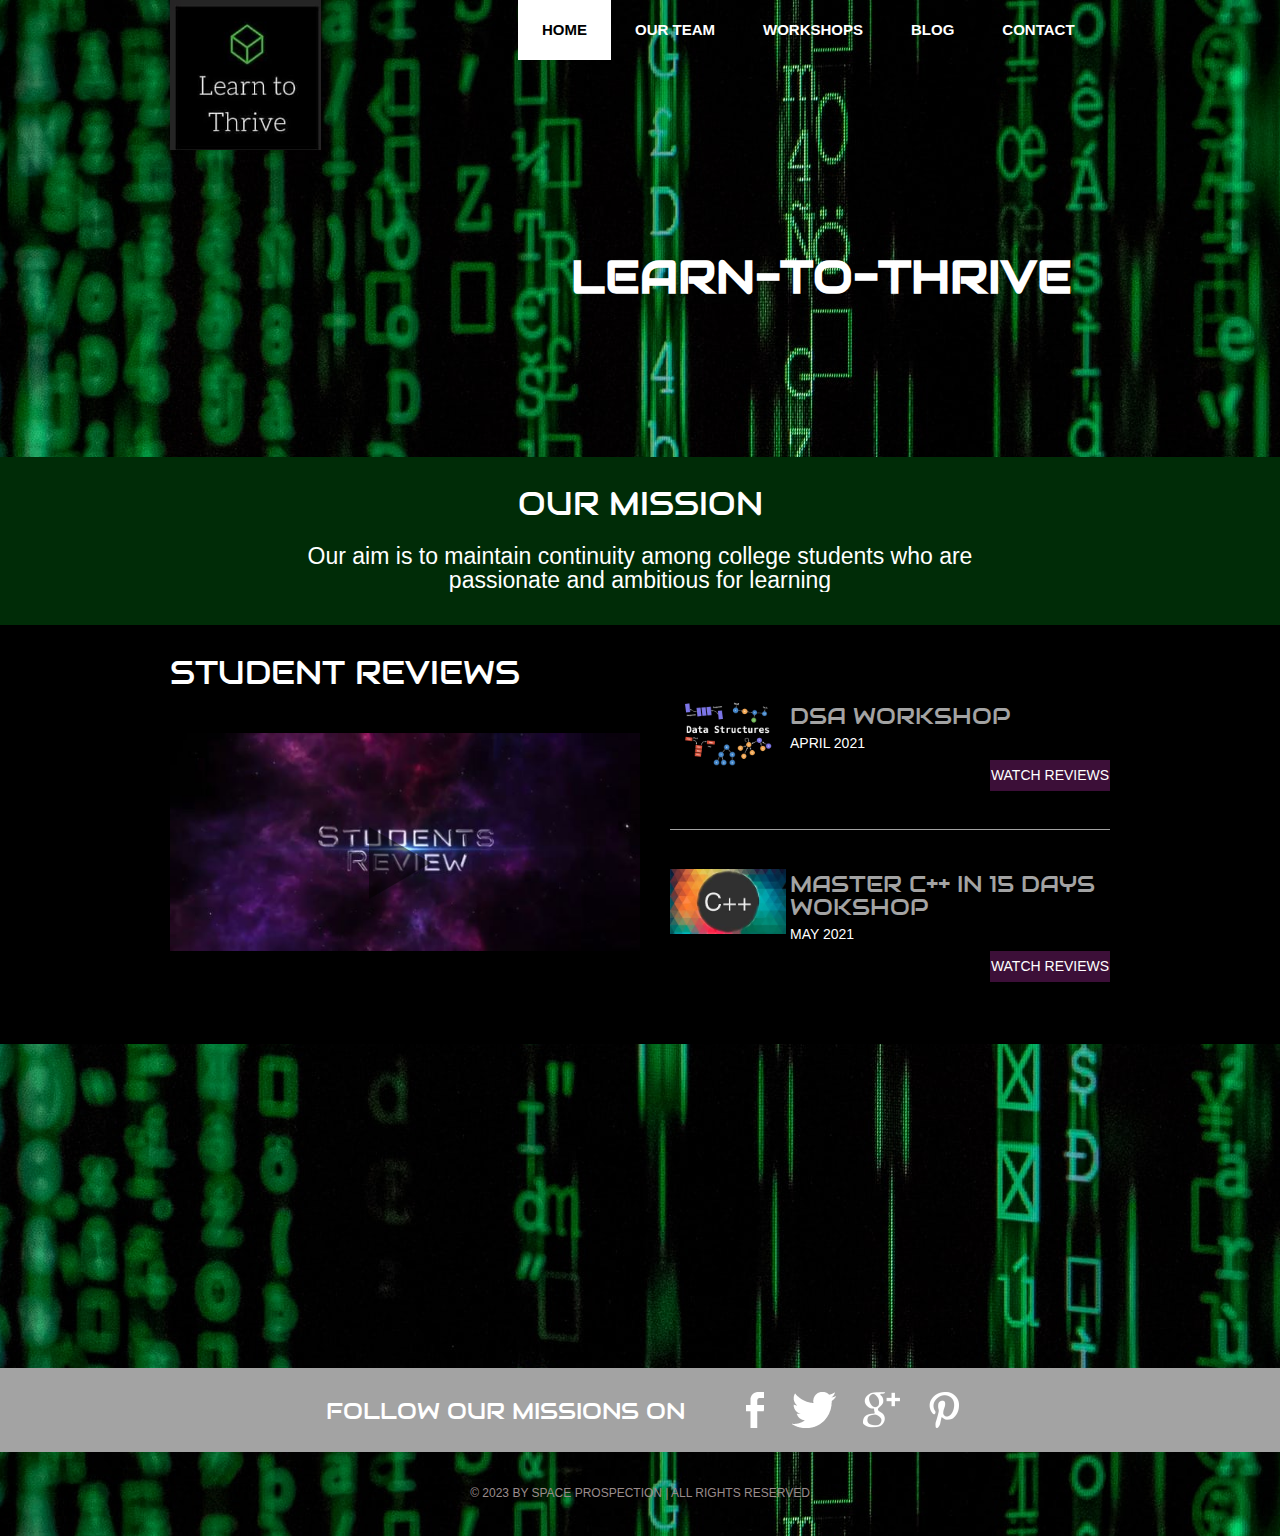
==== index.html @ 6cb458de "first commit" ====
<!doctype html>
<html>
<head>
	<meta charset="UTF-8">
	<meta name="viewport" content="width=device-width, initial-scale=1.0">
	<title>LTT-Learn To Thrive</title>
	<link rel="stylesheet" href="css/style.css" type="text/css">
	<link rel="stylesheet" type="text/css" href="css/mobile.css">
	<script src="js/mobile.js" type="text/javascript"></script>
</head>
<body>
	<div id="page">
		<div id="header">
			<div>
				<a href="index.html" class="logo"><img src="images/logo.jpg" alt="" id="mylogo"></a>
				<ul id="navigation">
					<li class="selected">
						<a href="index.html">Home</a>
					</li>
					<li>
						<a href="about.html">Our Team</a>
					</li>
					<li class="menu">
						<a href="projects.html">Workshops</a>
						<!-- <ul class="primary"> -->
							<!-- <li> -->
								<!-- <a href="proj1.html">proj 1</a> -->
							<!-- </li> -->
						<!-- </ul> -->
					</li>
					<li class="menu">
						<a href="blog.html">Blog</a>
						<!-- <ul class="secondary"> -->
							<!-- <li> -->
								<!-- <a href="singlepost.html">Single post</a> -->
							<!-- </li> -->
						<!-- </ul> -->
					</li>
					<li>
						<a href="contact.html">Contact</a>
					</li>
				</ul>
			</div>
		</div>
		<div id="body" class="home">
			<div class="header">
				<div>
					<h1>Learn-To-Thrive</h1>
					<!-- <a href="blog.html" class="more">Read More</a> -->
					<h3>  </h3>
					<!-- <ul>
						<li>
							<a href="projects.html"><img src="images/project-image1.jpg" alt=""></a>
						</li>
						<li>
							<a href="projects.html"><img src="images/project-image2.jpg" alt=""></a>
						</li>
						<li>
							<a href="projects.html"><img src="images/project-image3.jpg" alt=""></a>
						</li>
						<li>
							<a href="projects.html"><img src="images/project-image4.jpg" alt=""></a>
						</li>
					</ul> -->
				</div>
			</div>
			<div class="body">
				<div>
					<h1>OUR MISSION</h1>
					<p>Our aim is to maintain continuity among college students who are passionate and ambitious for learning</p>
				</div>
			</div>
			<div class="footer">
				<div>
					<ul>
						<li>
							<h1>STUDENT REVIEWS</h1>
							<a href="https://fb.watch/7ioBn1QyPF/"><img src="images/temp1.JPG" alt="" id="myvid"><span></span></a>
						</li>
						<li>
							<h1>        </h1>
							<ul>
								<li>
									<a href="https://fb.watch/7inHcwpvbP/"><img src="images/finding-planet.jpg" alt="" id="myrev"></a>
									<h1>DSA Workshop</h1>
									<span>April 2021</span>
									<a href="https://fb.watch/7inHcwpvbP/" class="more">Watch Reviews</a>
								</li>
								<li>
									<a href="https://fb.watch/7iold_uexf/"><img src="images/images3.jpg" alt="" id="myrev"></a>
									<h1>Master C++ in 15 days Wokshop</h1>
									<span>May 2021</span>
									<a href="https://fb.watch/7iold_uexf/" class="more">Watch Reviews</a>
								</li>
							</ul>
						</li>
					</ul>
				</div>
			</div>
		</div>
		<div id="footer">
			<div class="connect">
				<div>
					<h1>FOLLOW OUR  MISSIONS ON</h1>
					<div>
						<a href="https://www.facebook.com/Learn-To-Thrive-LTT-100474125564661/" class="facebook">facebook</a>
						<a href="https://youtube.com/channel/UC7nIM4MiMk-gtDyJCIPDYPg" class="twitter">twitter</a>
						<a href="mailto:learntothriveltt@gmail.com" class="googleplus">googleplus</a>
						<a href="https://wa.me/+917773034005" class="pinterest">pinterest</a>
					</div>
				</div>
			</div>
			<div class="footnote">
				<div>
					<p>&copy; 2023 BY SPACE PROSPECTION | ALL RIGHTS RESERVED</p>
				</div>
			</div>
		</div>
	</div>
</body>
</html>
---- css/style.css ----
/* Website template by freewebsitetemplates.com */
body {
	margin: 0;
	padding: 0;
	position: relative;
	width: auto;
}
body #page {
	background: url("../images/temp3.jpg") no-repeat scroll center top #000000;
	margin: 0;
	overflow: hidden;
	padding: 0;
	width: auto;
	z-index: 3;
}
a {
	text-decoration: none;
	outline: none;
}
a:active {
	background: none;
}
img {
	border: none;
}
/*-------------------------------------------FONTS---------------------------------------------*/
@font-face {
	font-family: 'audiowide-regular-webfont';
	src: url('../fonts/audiowide-regular-webfont.eot');
	src: url('../fonts/audiowide-regular-webfont.woff') format('woff'), url('../fonts/audiowide-regular-webfont.ttf') format('truetype'), url('../fonts/audiowide-regular-webfont.svg') format('svg');
}
/*----------------------------------------header-styles---------------------------------------*/
#header {
	/* background: url(../images/bg-transparent1.png) repeat; */
	margin: 0;
	min-height: 60px;
	padding: 0;
	width: auto;
}
#header div {
	margin: 0 auto;
	max-width: 940px;
	min-height: 60px;
	padding: 0 10px;
}
#header div a.logo {
	display: block;
	float: left;
	height: 60px;
	margin: 0 44px 0 0;
	padding: 0;
	width: 304px;
}
#header div a img {
	display: block;
	margin: 0;
	padding: 0;
	width: auto;
}
#header div ul {
	display: inline-block;
	float: left;
	list-style: none;
	margin: 0;
	padding: 0;
	width: auto;
}
#header div ul li {
	float: left;
	margin: 0;
	padding: 0;
	width: auto;
}
#header div ul li a {
	color: #ffffff;
	display: block;
	font-family: Arial;
	font-size: 15px;
	font-weight: bold;
	line-height: 59px;
	margin: 0;
	min-height: 60px;
	padding: 0 24px;
 *padding: 0 23px; /* Needed for IE8 and old versions */
	text-align: center;
	text-transform: uppercase;
	width: auto;
}
#header div ul li a:hover {
	background-color: #ffffff;
	color: #000000;
}
#header div ul li.selected a {
	background-color: #ffffff;
	color: #000000;
}
#header div ul li.menu {
	position: relative;
}
#header div ul li.menu ul {
	display: block;
	left: -99999px;
	list-style: none;
	margin: 0;
	padding: 0;
	position: absolute;
	top: 60px;
	width: 142px;
	z-index: 50;
}
#header div ul li.menu:hover ul.primary {
	left: 31px;
}
#header div ul li.menu ul.primary.selected {
	left: 31px;
}
#header div ul li.menu:hover ul.secondary {
	left: -20px;
}
#header div ul li.menu ul.secondary.selected {
	left: -20px;
}
#header div ul li.menu ul li {
	margin: 0;
	padding: 0;
	width: auto;
}
#header div ul li.menu ul li a {
	background-color: #ffffff;
	color: #000000;
	display: block;
	font-family: Arial;
	font-size: 18px;
	font-weight: normal;
	line-height: 60px;
	margin: 0;
	min-height: 60px;
	padding: 0 10px;
	text-align: center;
	text-transform: uppercase;
	width: auto;
}
#header div ul li.menu ul.primary.selected li a, #header div ul li.menu ul.secondary.selected li a {
	background-color: #000000;
	color: #a3a3a3;
}
/*----------------------------------------body-home-styles---------------------------------------*/
#body {
	background-color: #000000;
	margin: 0;
	min-height: 808px;
	overflow: hidden;
	padding: 0;
	width: 100%;
}
#body.home {
	background: none;
	margin: 0;
	min-height: 1308px;
	overflow: hidden;
	padding: 0;
	width: 100%;
}
#body.home .header {
	background: none;
	margin: 0;
	overflow: hidden;
	padding: 0;
	width: 100%;
}
#body.home .header div {
	margin: 0 auto;
	max-width: 940px;
	overflow: hidden;
	padding: 0 10px;
	position: relative;
}
#body.home .header div img.satellite {
	display: block;
	left: 10px;
	margin: 0;
	padding: 0;
	position: absolute;
	top: 41px;
	width: auto;
	z-index: 50;
}
#body.home .header div h1 {
	color: #FFFFFF;
	display: block;
	float: right;
	font-family: audiowide-regular-webfont;
	font-size: 46px;
	font-weight: bolder;
	line-height: 60px;
	margin: 187px 0 0;
	padding: 0 38px 0 399px;
	position: relative;
	text-align: right;
	text-transform: uppercase;
	width: 503px;
	z-index: 60;
}
#body.home .header div h2 {
	color: #FFFFFF;
	display: block;
	float: right;
	font-family: Arial;
	font-size: 43px;
	font-weight: normal;
	line-height: 43px;
	margin: 0 0 36px;
	padding: 0 146px 0 506px;
	position: relative;
	text-align: right;
	text-transform: uppercase;
	width: 288px;
	z-index: 60;
}
#body.home .header div a.more {
	background-color: #000000;
	color: #a3a3a3;
	display: block;
	float: right;
	font-family: Arial;
	font-size: 18px;
	font-weight: normal;
	height: 49px;
	line-height: 49px;
	margin: 0 200px 0 0;
	padding: 0;
	text-align: center;
	text-transform: uppercase;
	position: relative;
	width: 180px;
	z-index: 55;
}
#body.home .header div a.more:hover {
	background-color: #ab000b;
	color: #ffffff;
}
#body.home .header div h3 {
	/* background: url("../images/bg-transparent1.png") repeat; */
	color: #A3A3A3;
	float: left;
	font-family: audiowide-regular-webfont;
	font-size: 23px;
	font-weight: normal;
	line-height: 23px;
	margin: 96px 0 0;
 *margin: 102px 0 0;/* Needed for IE8 and old versions */
	min-height: 27px;
	padding: 17px 0 10px;
	position: relative;
	text-align: center;
	text-transform: uppercase;
	width: 940px;
}
#body.home .header div ul {
	display: inline-block;
	list-style: none outside none;
	margin: 0 0 -6px;
	overflow: hidden;
	padding: 0;
	width: auto;
}
#body.home .header div ul li:first-child {
	padding: 0;
}
#body.home .header div ul li {
	border: medium none;
	float: left;
	margin: 0;
	padding: 0;
	width: auto;
}
#body.home .header div ul li a {
	display: block;
	float: none;
	height: 156px;
	margin: 0;
	padding: 0;
	width: 235px;
}
#body.home .header div ul li a img {
	cursor: pointer;
	filter: alpha(opacity=100);/* Needed for IE8 and old versions */
	opacity: 1.0;
	display: block;
	margin: 0;
	padding: 0;
	width: auto;
}
#body.home .header div ul li a img:hover {
	filter: alpha(opacity=70);/* Needed for IE8 and old versions */
	opacity: 0.7;
}
#body.home .body {
	background-color: #002c07;
	margin: 0;
	min-height: 168px;
	overflow: hidden;
	padding: 0;
	width: 100%;
}
#body.home .body div {
	margin: 0 auto;
	max-width: 940px;
	overflow: hidden;
	padding: 31px 10px 0;
}
#body.home .body div h1 {
	color: #FFFFFF;
	display: block;
	font-family: audiowide-regular-webfont;
	font-size: 32px;
	font-weight: normal;
	line-height: 32px;
	margin: 0 auto 24px;
	padding: 0;
	text-align: center;
	text-transform: uppercase;
	width: 780px;
}
#body.home .body div p {
	color: #ffffff;
	display: block;
	font-family: Arial;
	font-size: 23px;
	font-weight: normal;
	line-height: 24px;
	margin: 0 auto;
	padding: 0;
	text-align: center;
	width: 780px;
}
#body.home .body div p a {
	color: #ffffff;
	font-family: Arial;
	font-size: 18px;
	font-weight: normal;
	line-height: 24px;
	margin: 0 auto;
	padding: 0;
	text-decoration: underline;
}
#body.home .body div p a:hover {
	color: #a3a3a3;
}
#body.home .footer {
	background-color: #000000;
	margin: 0;
	overflow: hidden;
	padding: 0;
	width: 100%;
}
#body.home .footer div {
	margin: 0 auto;
	max-width: 960px;
	overflow: hidden;
	padding: 32px 0 16px;
}
#body.home .footer div ul {
	display: inline-block;
	list-style: none;
	margin: 0;
	overflow: hidden;
	padding: 0;
	width: auto;
}
#body.home .footer div ul li:first-child {
	float: left;
	margin: 0 10px;
	padding: 0;
	width: 460px;
}
#body.home .footer div ul li {
	float: left;
	margin: 0 0 0 10px;
	padding: 0 0 0 20px;
	width: 440px;
}
#body.home .footer div ul li h1 {
	color: #FFFFFF;
	font-family: audiowide-regular-webfont;
	font-size: 32px;
	font-weight: normal;
	line-height: 32px;
	margin: 0 0 44px;
	padding: 0;
	text-align: left;
	text-transform: uppercase;
	width: auto;
}
#body.home .footer div ul li a {
	display: block;
	height: 258px;
	margin: 0;
	position: relative;
	padding: 0;
	width: 460px;
}
#body.home .footer div ul li a img {
	cursor: pointer;
	filter: alpha(opacity=100);/* Needed for IE8 and old versions */
	opacity: 1.0;
	display: block;
	margin: 0;
	padding: 0;
	width: auto;
}
#body.home .footer div ul li a:hover img {
	filter: alpha(opacity=70);/* Needed for IE8 and old versions */
	opacity: 0.7;
}
#body.home .footer div ul li a span {
	background: url(../images/icons.png) no-repeat 0 -152px;
	display: block;
	height: 72px;
	left: 199px;
	margin: 0;
	padding: 0;
	position: absolute;
	top: 94px;
	width: 62px;
}
#body.home .footer div ul li a:hover span {
	background: url(../images/icons.png) no-repeat 0 -226px;
}
#body.home .footer div ul li ul {
	display: inline-block;
	list-style: none outside none;
	margin: 0;
	overflow: hidden;
	padding: 0;
	width: 440px;
}
#body.home .footer div ul li ul li {
	border-top: 1px solid #A3A3A3;
	float: none;
	margin: 0;
	overflow: hidden;
	padding: 39px 10px 38px 0;
	width: 440px;
}
#body.home .footer div ul li ul li:first-child {
	border: medium none;
	margin: 0;
	padding: 0 0 38px;
	width: 440px;
}
#body.home .footer div ul li ul li a {
	display: block;
	float: left;
	height: 90px;
	margin: 0 20px 0 0;
	padding: 0;
	width: 100px;
}
#body.home .footer div ul li ul li a img {
	cursor: pointer;
	filter: alpha(opacity=100);/* Needed for IE8 and old versions */
	opacity: 1.0;
	display: block;
	margin: 0;
	padding: 0;
	width: auto;
}
#body.home .footer div ul li ul li a img:hover {
	filter: alpha(opacity=70);/* Needed for IE8 and old versions */
	opacity: 0.7;
}
#body.home .footer div ul li ul li h1 {
	color: #A3A3A3;
	float: left;
	font-family: audiowide-regular-webfont;
	font-size: 23px;
	font-weight: normal;
	line-height: 23px;
	margin: 0;
	padding: 4px 0 8px;
	text-align: left;
	text-transform: uppercase;
	width: 310px;
}
#body.home .footer div ul li ul li span {
	color: #FFFFFF;
	display: block;
	float: left;
	font-family: Arial;
	font-size: 14px;
	font-weight: normal;
	line-height: 14px;
	margin: 0 0 10px;
	padding: 0;
	text-align: left;
	text-transform: uppercase;
	width: 310px;
}
#body.home .footer div ul li ul li a.more {
	background-color: #3c0f38;
	color: #ffffff;
	display: block;
	float: right;
	font-family: Arial;
	font-size: 14px;
	font-weight: normal;
	height: 31px;
	line-height: 31px;
	margin: 0;
	padding: 0;
	text-align: center;
	text-transform: uppercase;
	width: 120px;
}
#body.home .footer div ul li ul li a.more:hover {
	background-color: #620031;
}
/*----------------------------------------body-styles---------------------------------------*/
#body.about .header {
	/* background: url(../images/bg-about.jpg) no-repeat center top #000000; */
	margin: 0;
	min-height: 455px;
	padding: 0;
	width: 100%;
}
#body.about .header div, #body .header div {
	margin: 0 auto;
	max-width: 960px;
	overflow: hidden;
	padding: 65px 0 40px;
}
#body.about .header div h1, #body .header div h1 {
	color: #FFFFFF;
	display: block;
	font-family: audiowide-regular-webfont;
	font-size: 36px;
	font-weight: normal;
	line-height: 36px;
	margin: 0 auto 87px;
	padding: 0;
	text-align: center;
	text-transform: uppercase;
	width: 940px;
}
#body.about .header div h2 {
	color: #FFFFFF;
	display: block;
	font-family: audiowide-regular-webfont;
	font-size: 32px;
	font-weight: normal;
	line-height: 32px;
	margin: 0 auto 24px;
	padding: 0;
	text-align: center;
	text-transform: uppercase;
	width: 820px;
}
#body.about .header div p {
	color: #ffffff;
	display: block;
	font-family: Arial;
	font-size: 24px;
	font-weight: normal;
	line-height: 24px;
	margin: 0 auto;
	padding: 0;
	text-align: center;
	width: 820px;
}
#body.about .header div p a {
	color: #ffffff;
	font-family: Arial;
	font-size: 18px;
	font-weight: normal;
	line-height: 24px;
	margin: 0;
	padding: 0;
	text-decoration: underline;
}
#body.about .header div p a:hover {
	color: #a3a3a3;
}
#body.about .body {
	background-color: #002c07;
	margin: 0;
	min-height: 253px;
	overflow: hidden;
	padding: 0;
	width: 100%;
}
#body.about .body div {
	margin: 0 auto;
	max-width: 940px;
	overflow: hidden;
	padding: 36px 10px 35px;
}
#body.about .body div h2 {
	color: #A3A3A3;
	float: left;
	font-family: audiowide-regular-webfont;
	font-size: 23px;
	font-weight: normal;
	line-height: 23px;
	margin: 18px 0 26px;
	padding: 0;
	text-align: left;
	text-transform: uppercase;
	width: 620px;
}
#body.about .body div p {
	color: #ffffff;
	display: block;
	float: left;
	font-family: Arial;
	font-size: 24px;
	font-weight: normal;
	line-height: 24px;
	margin: 0;
	padding: 0;
	text-align: left;
	width: 620px;
}
#body.about .body div p a {
	color: #ffffff;
	font-family: Arial;
	font-size: 14px;
	font-weight: normal;
	line-height: 24px;
	margin: 0;
	padding: 0;
	text-decoration: underline;
}
#body.about .body div p a:hover {
	color: #a3a3a3;
}
#body.about .body div img {
	display: block;
	float: right;
	margin: 0;
	padding: 0;
	width: auto;
}
#body.about .footer {
	background-color: #000000;
	margin: 0;
	min-height: 366px;
	padding: 0;
	width: 100%;
}
#body.about .footer div {
	margin: 0 auto;
	overflow: hidden;
	padding: 79px 0 0 10px;
	width: 950px;
}
#body.about .footer div h2 {
	color: #A3A3A3;
	float: right;
	font-family: audiowide-regular-webfont;
	font-size: 23px;
	font-weight: normal;
	line-height: 23px;
	margin: 34px 0 24px;
	padding: 0;
	text-align: left;
	text-transform: uppercase;
	width: 557px;
}
#body.about .footer div p {
	color: #ffffff;
	display: block;
	float: right;
	font-family: Arial;
	font-size: 24px;
	font-weight: normal;
	line-height: 24px;
	margin: 0 auto;
	padding: 0;
	text-align: left;
	width: 557px;
}
#body.about .footer div p a {
	color: #ffffff;
	font-family: Arial;
	font-size: 18px;
	font-weight: normal;
	line-height: 24px;
	margin: 0 auto;
	padding: 0;
	text-decoration: underline;
}
#body.about .footer div p a:hover {
	color: #a3a3a3;
}
#body.about .footer div img {
	float: left;
	display: block;
	margin: 0;
	padding: 0;
	width: auto;
}
#body.about .section {
	background-color: #3c0f38;
	margin: 0;
	min-height: 234px;
	padding: 0;
	width: auto;
}
#body.about .section div {
	margin: 0 auto;
	max-width: 960px;
	overflow: hidden;
	padding: 58px 0 55px;
}
#body.about .section div h2 {
	color: #A3A3A3;
	display: block;
	font-family: audiowide-regular-webfont;
	font-size: 23px;
	font-weight: normal;
	line-height: 23px;
	margin: 0 auto 26px;
	padding: 0;
	text-align: center;
	text-transform: uppercase;
	width: 780px;
}
#body.about .section div p {
	color: #ffffff;
	display: block;
	font-family: Arial;
	font-size: 14px;
	font-weight: normal;
	line-height: 24px;
	margin: 0 auto;
	padding: 0;
	text-align: center;
	width: 780px;
}
#body.about .section div p a {
	color: #ffffff;
	font-family: Arial;
	font-size: 14px;
	font-weight: normal;
	line-height: 24px;
	margin: 0;
	padding: 0;
	text-decoration: underline;
}
#body.about .section div p a:hover {
	color: #a3a3a3;
}
#body .header {
	margin: 0 auto;
	padding: 0;
	width: 100%;
}
#body .header div ul {
	display: inline-block;
	max-width: 940px;
	list-style: none outside none;
	margin: 0;
	padding: 3px 10px 0;
}
#body .header div ul li:first-child {
	color:#FFFFFF;
	font-family: Cambria, Cochin, Georgia, Times, 'Times New Roman', serif;
	font-size:24px;
	border: none;
	padding: 0 0 38px;
}
#body .header div ul li {
	border-top: 1px solid #A3A3A3;
	margin: 0;
	overflow: hidden;
	padding: 38px 0;
	width: auto;
}
#body .header div ul li a {
	display: block;
	float: left;
	height: 217px;
	margin: 0 40px 0 0;
	padding: 0;
	width: 380px;
}
#body .header div ul li a img {
	cursor: pointer;
	filter: alpha(opacity=100);/* Needed for IE8 and old versions */
	opacity: 1.0;
	display: block;
	margin: 0;
	padding: 0;
	width: auto;
}
#body .header div ul li a img:hover {
	filter: alpha(opacity=70);/* Needed for IE8 and old versions */
	opacity: 0.7;
}
#body .header div ul li div {
	float: left;
	margin: 0;
	overflow: hidden;
	padding: 0;
	width: 520px;
}
#body .header div ul li div h1 {
	color: #A3A3A3;
	font-family: audiowide-regular-webfont;
	font-size: 23px;
	font-weight: normal;
	line-height: 23px;
	margin: 0 0 26px;
	padding: 0;
	text-align: left;
	text-transform: uppercase;
	width: 520px;
}
#body .header div ul li div p {
	color: #FFFFFF;
	/* font-family: Arial; */
	/* font-family: audiowide-regular-webfont; */
	font-family: Cambria, Cochin, Georgia, Times, 'Times New Roman', serif;
	font-size: 24px;
	font-weight: normal;
	line-height: 24px;
	margin: 0 0 41px;
	padding: 0;
	text-align: left;
	width: 520px;
}
#body .header div ul li div p a {
	color: #FFFFFF;
	display: inline;
	float: none;
	font-family: Arial;
	font-size: 14px;
	font-weight: normal;
	height: auto;
	line-height: 24px;
	margin: 0;
	padding: 0;
	text-decoration: underline;
	width: auto;
}
#body .header div ul li div p a:hover {
	color: #a3a3a3;
}
#body .header div ul li div a.more {
	background-color: #3c0f38;
	color: #ffffff;
	display: block;
	float: right;
	font-family: Arial;
	font-size: 14px;
	font-weight: normal;
	height: 31px;
	line-height: 31px;
	margin: 0;
	padding: 0;
	text-align: center;
	text-transform: uppercase;
	width: 120px;
}
#body .header div ul li div a.more:hover {
	background-color: #620031;
}
#body .header div img {
	display: block;
	margin: 0 auto;
	padding: 3px 0 0;
	width: auto;
}
#body .header div h2 {
	color: #A3A3A3;
	display: block;
	font-family: audiowide-regular-webfont;
	font-size: 23px;
	font-weight: normal;
	line-height: 23px;
	margin: 0 auto;
	padding: 53px 0 27px;
	text-align: center;
	text-transform: uppercase;
	width: 780px;
}
#body .header div p {
	color: #FFFFFF;
	display: block;
	/* font-family: Arial; */
	/* font-family: Cambria, Cochin, Georgia, Times, 'Times New Roman', serif; */
	font-family: Cambria, Cochin, Georgia, Times, 'Times New Roman', serif;
	font-size: 24px;
	font-weight: normal;
	line-height: 24px;
	margin: 0 auto 48px;
	padding: 0;
	text-align: center;
	width: 780px;
}
#body .header div p a {
	color: #ffffff;
	font-family: Arial;
	font-size: 14px;
	font-weight: normal;
	line-height: 24px;
	margin: 0 auto;
	padding: 0;
	text-decoration: underline;
}
#body .header div p a:hover {
	color: #a3a3a3;
}
#body .header div .article {
	float: left;
	margin: 0 40px 0 10px;
	padding: 0;
	width: 560px;
}
#body .header div .article ul {
	display: inline-block;
	list-style: none outside none;
	margin: 0;
	padding: 3px 0 0;
	width: 560px;
}
#body .header div .article ul li:first-child {
	border: none;
	padding: 0 0 38px;
}
#body .header div .article ul li {
	border-top: 1px solid #a3a3a3;
	margin: 0;
	overflow: hidden;
	padding: 38px 0 38px;
	width: auto;
}
#body .header div .article ul li a {
	display: block;
	height: 241px;
	margin: 0 0 29px;
	padding: 0;
	width: 560px;
}
#body .header div .article ul li a img {
	cursor: pointer;
	filter: alpha(opacity=100);/* Needed for IE8 and old versions */
	opacity: 1.0;
	display: block;
	margin: 0;
	padding: 0;
	width: auto;
}
#body .header div .article ul li a img:hover {
	filter: alpha(opacity=70);/* Needed for IE8 and old versions */
	opacity: 0.7;
}
#body .header div .article ul li h1 {
	color: #A3A3A3;
	font-family: audiowide-regular-webfont;
	font-size: 23px;
	font-weight: normal;
	line-height: 23px;
	margin: 0 0 8px;
	padding: 0;
	text-align: left;
	text-transform: uppercase;
	width: auto;
}
#body .header div .article ul li span {
	color: #FFFFFF;
	display: block;
	font-family: Arial;
	font-size: 14px;
	font-weight: normal;
	line-height: 14px;
	margin: 0 0 28px;
	padding: 0;
	text-align: left;
	text-transform: uppercase;
	width: auto;
}
#body .header div .article ul li p {
	color: #FFFFFF;
	font-family: Arial;
	font-size: 14px;
	font-weight: normal;
	line-height: 24px;
	margin: 0 0 29px;
	padding: 0;
	text-align: left;
	width: auto;
}
#body .header div .article ul li p a {
	color: #FFFFFF;
	display: inline;
	float: none;
	font-family: Arial;
	font-size: 14px;
	font-weight: normal;
	height: auto;
	line-height: 24px;
	margin: 0;
	padding: 0;
	text-decoration: underline;
	width: auto;
}
#body .header div .article ul li p a:hover {
	color: #a3a3a3;
}
#body .header div .article ul li a.more {
	background-color: #3c0f38;
	color: #ffffff;
	display: block;
	float: right;
	font-family: Arial;
	font-size: 14px;
	font-weight: normal;
	height: 31px;
	line-height: 31px;
	margin: 0;
	padding: 0;
	text-align: center;
	text-transform: uppercase;
	width: 120px;
}
#body .header div .article ul li a.more:hover {
	background-color: #620031;
}
#body .header div .sidebar {
	float: left;
	margin: 0;
	padding: 0;
	width: 340px;
}
#body .header div .sidebar ul {
	display: inline-block;
	list-style: none;
	margin: 0;
	padding: 0;
	width: 340px;
}
#body .header div .sidebar ul li:first-child {
	border: medium none;
	padding: 0 0 34px;
}
#body .header div .sidebar ul li {
	border-top: 1px solid #A3A3A3;
	margin: 0;
	overflow: hidden;
	padding: 32px 0 34px;
	width: auto;
}
#body .header div .sidebar ul li h1 {
	color: #FFFFFF;
	font-family: audiowide-regular-webfont;
	font-size: 32px;
	font-weight: normal;
	line-height: 32px;
	margin: 0 0 25px;
	padding: 0;
	text-align: left;
	text-transform: uppercase;
	width: 340px;
}
#body .header div .sidebar ul li a {
	display: block;
	float: none;
	height: 187px;
	margin: 0 0 29px;
	padding: 0;
	width: 34px;
}
#body .header div .sidebar ul li a img {
	cursor: pointer;
	filter: alpha(opacity=100);/* Needed for IE8 and old versions */
	opacity: 1.0;
	display: block;
	margin: 0;
	padding: 0;
	width: auto;
}
#body .header div .sidebar ul li a img:hover {
	filter: alpha(opacity=70);/* Needed for IE8 and old versions */
	opacity: 0.7;
}
#body .header div .sidebar ul li h2 {
	color: #A3A3A3;
	font-family: audiowide-regular-webfont;
	font-size: 23px;
	font-weight: normal;
	line-height: 23px;
	margin: 0 0 7px;
	padding: 0;
	text-align: left;
	text-transform: uppercase;
	width: auto;
}
#body .header div .sidebar ul li span {
	color: #ffffff;
	display: block;
	font-family: Arial;
	font-size: 14px;
	font-weight: normal;
	line-height: 14px;
	margin: 0;
	padding: 0;
	text-align: left;
	text-transform: uppercase;
	width: auto;
}
#body .header div .sidebar ul li ul {
	display: inline-block;
	list-style: none outside none;
	margin: 0;
	padding: 12px 0 0;
	width: 340px;
}
#body .header div .sidebar ul li ul li:first-child {
	padding: 0;
}
#body .header div .sidebar ul li ul li {
	border: medium none;
	margin: 0 0 26px;
	overflow: hidden;
	padding: 0;
	width: auto;
}
#body .header div .sidebar ul li ul li a {
	display: block;
	float: left;
	height: 54px;
	margin: 0 20px 0 0;
	padding: 0;
	width: 60px;
}
#body .header div .sidebar ul li ul li a img {
	cursor: pointer;
	filter: alpha(opacity=100);/* Needed for IE8 and old versions */
	opacity: 1.0;
	display: block;
	margin: 0;
	padding: 0;
	width: auto;
}
#body .header div .sidebar ul li ul li a img:hover {
	filter: alpha(opacity=70);/* Needed for IE8 and old versions */
	opacity: 0.7;
}
#body .header div .sidebar ul li ul li h2 {
	color: #A3A3A3;
	float: left;
	font-family: audiowide-regular-webfont;
	font-size: 23px;
	font-weight: normal;
	line-height: 23px;
	margin: 6px 0 11px;
	padding: 0;
	text-align: left;
	text-transform: uppercase;
	width: 260px;
}
#body .header div .sidebar ul li ul li span {
	color: #ffffff;
	display: block;
	float: left;
	font-family: Arial;
	font-size: 14px;
	line-height: 14px;
	margin: 0;
	padding: 0;
	text-align: left;
	text-transform: uppercase;
	width: auto;
}
#body .header div .article img {
	display: block;
	margin: 3px 0 29px;
	padding: 0;
	width: auto;
}
#body .header div .article h1 {
	color: #A3A3A3;
	font-family: audiowide-regular-webfont;
	font-size: 23px;
	font-weight: normal;
	line-height: 23px;
	margin: 0 0 7px;
	padding: 0;
	text-align: left;
	text-transform: uppercase;
	width: auto;
}
#body .header div .article span {
	color: #FFFFFF;
	display: block;
	font-family: Arial;
	font-size: 14px;
	font-weight: normal;
	line-height: 14px;
	margin: 0 0 29px;
	padding: 0;
	text-align: left;
	text-transform: uppercase;
	width: auto;
}
#body .header div .article p {
	color: #FFFFFF;
	font-family: Arial;
	font-size: 14px;
	font-weight: normal;
	line-height: 24px;
	margin: 0 0 24px;
	padding: 0;
	text-align: left;
	width: auto;
}
#body .header div .article p a {
	color: #ffffff;
	font-family: Arial;
	font-size: 14px;
	font-weight: normal;
	line-height: 24px;
	margin: 0;
	padding: 0;
	text-decoration: underline;
}
#body .header div .article p a:hover {
	color: #a3a3a3;
}
#body .header .contact h2 {
	color: #A3A3A3;
	display: block;
	font-family: audiowide-regular-webfont;
	font-size: 23px;
	font-weight: normal;
	line-height: 23px;
	margin: 0 auto;
	padding: 8px 0 62px;
	text-align: center;
	text-transform: uppercase;
	width: 500px;
}
#body .header div form {
	display: block;
	margin: 0 auto;
	padding: 0;
	width: 461px;
}
#body .header div form input {
	background-color: #A3A3A3;
	border: medium none;
	color: #000000;
	display: block;
	font-family: Arial;
	font-size: 18px;
	font-weight: normal;
	height: 43px;
	line-height: 43px;
	margin: 0 0 29px;
	padding: 0 0 0 20px;
	text-align: left;
	text-transform: uppercase;
	width: 441px;
}
#body .header div form textarea {
	background-color: #A3A3A3;
	border: medium none;
	color: #000000;
	display: block;
	font-family: Arial;
	font-size: 18px;
	font-weight: normal;
	height: 98px;
	line-height: 24px;
	margin: 0 0 31px;
	overflow: auto;
	padding: 15px 0 0 20px;
	resize: none;
	text-align: left;
	text-transform: uppercase;
	width: 441px;
}
#body .header div form input#submit {
	background-color: #3c0f38;
	color: #ffffff;
	cursor: pointer;
	display: block;
	float: right;
	font-family: Arial;
	font-size: 14px;
	font-weight: normal;
	height: 31px;
	line-height: 31px;
	margin: 0;
	padding: 0;
	text-align: center;
	text-transform: uppercase;
	width: 120px;
}
#body .header div form input#submit:hover {
	background-color: #620031;
}
/*----------------------------------------footer-styles---------------------------------------*/
#footer {
	margin: 0;
	padding: 0;
	width: auto;
}
#footer .connect {
	background-color: #a3a3a3;
	margin: 0;
	min-height: 84px;
	overflow: hidden;
	padding: 0;
	width: auto;
}
#footer .connect div {
	margin: 0 auto;
	max-width: 960px;
	overflow: hidden;
	padding: 24px 0 0;
}
#footer .connect div h1 {
	color: #FFFFFF;
	float: left;
	font-family: audiowide-regular-webfont;
	font-size: 23px;
	font-weight: normal;
	line-height: 23px;
	margin: 0;
	padding: 8px 25px 0 0;
	text-align: right;
	text-transform: uppercase;
	width: 525px;
}
#footer .connect div div {
	float: left;
	margin: 0;
	overflow: hidden;
	padding: 0 0 0 20px;
	width: 380px;
}
#footer .connect div div a {
	background: url(../images/icons.png) no-repeat;
	display: block;
	float: left;
	height: 36px;
	margin: 0;
	padding: 0;
	text-indent: -99999px;
	width: 18px;
}
#footer .connect div div a.facebook {
	background-position: 0 0;
	margin: 0 0 0 16px;
	width: 18px;
}
#footer .connect div div a.twitter {
	background-position: 0 -114px;
	margin: 0 0 0 28px;
	width: 44px;
}
#footer .connect div div a.googleplus {
	background-position: 0 -38px;
	margin: 0 0 0 27px;
	width: 37px;
}
#footer .connect div div a.pinterest {
	background-position: 0 -76px;
	margin: 0 0 0 29px;
	width: 30px;
}
#footer .connect div div a.facebook:hover {
	background-position: -20px 0;
}
#footer .connect div div a.twitter:hover {
	background-position: -46px -114px;
}
#footer .connect div div a.googleplus:hover {
	background-position: -38px -38px;
}
#footer .connect div div a.pinterest:hover {
	background-position: -32px -76px;
}
#footer .footnote {
	background: url("../images/temp3.jpg") no-repeat scroll center top #000000;
	margin: 0;
	min-height: 84px;
	overflow: hidden;
	padding: 0;
	width: auto;
}
#footer .footnote div {
	margin: 0 auto;
	overflow: hidden;
	padding: 34px 0 0;
	width: 960px;
}
#footer .footnote div p {
	color: #9a8c8c;
	display: block;
	font-family: Arial;
	font-size: 12px;
	font-weight: normal;
	margin: 0 auto;
	padding: 0;
	text-align: center;
	text-transform: uppercase;
	width: 940px;
}
#wix {
	max-width: 728px;
	margin: 0 auto;
}
#wix a img {
	width: 100%;
}
#mylogo {
	width: 150px;
	height: 150px;
}
#myvid {
	height: 218px;
}
#myrev {
	height: 65px;
}
.teampic {
	width:200px;
	height:200px;
}
/* #studdet {
	font-size:18px;
} */
.aab {
	background-color: rgb(0 44 7 / 91%);
}
---- css/mobile.css ----
/* Website template by freewebsitetemplates.com */
@media only screen and (min-width : 320px) and (max-width : 568px) {
	
}
@media only screen and (max-width : 568px) and (orientation : landscape) {
	
}
	@media only screen and (max-width : 918px) {
	#body {
		margin: 0;
		min-height: 1175px;
		padding: 0;
		width: 100%;
		z-index: 3;
	}
	#body.home {
		margin: 0;
		padding: 0;
		width: 100%;
	}
	#body.home .header div, #body.home .body div, #body.home .footer div, #body.about .header div, #body .header div, #body.about .body div, #body.about .footer div, #body.about .section div {
		margin: 0 auto;
		max-width: none;
		overflow: hidden;
		padding: 10% 0;
		position: relative;
		width: 95%;
	}
	#body.home .header div img.satellite{
		left: 2px;
	}
	#body.home .header div h1 {
		float: none;
		margin: 0;
		padding: 30% 0 10%;
		text-align: center;
		width: 100%;
	}
	#body.home .header div h2 {
		float: none;
		margin: 0;
		padding: 0 0 10% 0;
		text-align: center;
		width: 100%;
	}
	#body.home .header div a.more{
		float: none;
		margin: 0 auto;
		z-index: 55;
	}
	#body.home .header div h3{
		margin: 106px 0 0;
		width: 100%;
	}
	#body.home .header div ul, #body.home .footer div ul, #body.home .footer div ul li ul {
		margin: 0;
		padding: 10% 0;
		width: 100%;
	}
	#body.home .header div ul li:first-child, #body.home .header div ul li {
		border: none;
		float: none;
		margin: 10% 0;
		width: 100%;
	}
	#body.home .header div ul li a{
		margin: 0 auto;
	}
	#body.home .header div ul li a img, #body .header div .article ul li a img {
		margin: 0 auto;
	}
	#body.home .body div h1, #body.home .body div p {
		width: 100%;
	}
	#body.home .footer div ul li:first-child, #body.home .footer div ul li, #body .header div .sidebar ul li ul {
		float: none;
		margin: 0 0 10%;
		padding: 0;
		width: 100%;
	}
	#body.home .footer div ul li h1, #body.home .footer div ul li ul li h1, #body.home .footer div ul li ul li span {
		float: none;
		text-align: center;
		width: 100%;
	}
	#body.home .footer div ul li a{
		height: 100%;
		width: 100%;
	}
	#body.home .footer div ul li a img{
		margin: 0 auto;
		width: 90%;
	}
	#body.home .footer div ul li a span {
		left: 46%;
		top: 39%;
	}
	#body.home .footer div ul li ul li:first-child, #body.home .footer div ul li ul li {
		width: 100%;
	}
	#body.home .footer div ul li ul li a.more{
		float: none;
		margin: 0 auto;
	}
	#body.home .footer div ul li ul li a {
		display: block;
		float: none;
		height: 90px;
		margin: 0 auto;
		padding: 0;
		width: 100px;
	}
	#body.about .header div h1, #body .header div h1, #body.about .header div h2, #body.about .header div p, #body.about .body div h2, #body.about .body div p, #body.about .footer div h2, #body.about .footer div p, #body.about .section div h2, #body.about .section div p, #body .header div ul li div h1, #body .header div ul li div p, #body .header div h2, #body .header div p, #body .header div .sidebar ul li h1, #body .header .contact h2 {
		float: none;
		text-align: center;
		width: 100%;
	}
	#body.about .body div img, #body.about .footer div img, #body .header div ul li a img, #body .header div ul li div a.more, #body .header div .article ul li a.more, #body .header div .sidebar ul li ul li a img, #body .header div .sidebar ul li a img {
		float: none;
		margin: 0 auto;
	}
	#body .header div ul, #body .header div .article ul, #body .header div .sidebar ul {
		max-width: none;
		padding: 0;
		width: 100%;
	}
	#body .header div ul li a, #body .header div .article ul li a, #body .header div .sidebar ul li a, #body .header div .sidebar ul li ul li a {
		float: none;
		height: auto;
		margin: 0 auto;
		width: auto;
	}
	#body .header div ul li div, #body .header div .article, #body .header div .sidebar {
		float: none;
		margin: 0;
		padding: 10% 0;
		width: 100%;
	}
	#body .header div .sidebar ul li ul li h2, #body .header div .sidebar ul li ul li span, #body .header div .article ul li h1, #body .header div .article ul li span, #body .header div .article ul li p, #body .header div .sidebar ul li h2, #body .header div .sidebar ul li span {
		float: none;
		padding: 2% 0 1%;
		text-align: center;
		width: 100%;
	}
	#body .header div form{
		width: 100%;
	}
	#body .header div form input, #body .header div form textarea {
		-webkit-appearance: none;
		border-radius: 0;
		margin: 0 auto 10%;
		width: 90%;
	}
	#body .header div form input#submit{
		-webkit-appearance: none;
		border-radius: 0;
		float: none;
		margin: 0 auto;
	}
	#footer{
		width: 100%;
	}
	#footer .connect{
		width: 100%;
	}
	#footer .connect div, #footer .footnote div {
		margin: 0 auto;
		padding: 10% 0;
		width: 95%;
	}
	#footer .connect div h1{
		float: none;
		font-size: 17px;
		line-height: 20px;
		margin: 0;
		padding: 0 0 10%;
		text-align: center;
		width: 100%
	}
	#footer .connect div div{
		float: none;
		margin: 0 auto;
		padding: 0;
		width: 210px;
	}
	#footer .connect div div a.facebook, #footer .connect div div a.twitter, #footer .connect div div a.googleplus, #footer .connect div div a.pinterest {
		margin: 0 10px;
	}
	#footer .footnote div p{
		width: 100%;
	}
}
@media only screen and (max-width : 959px) {
	body #page {
		margin: 0;
		padding: 0;
		width: auto;
	}
	html {
		-webkit-text-size-adjust: none;
	}
	img {
		max-width: 100%;
	}
	body #page {
		margin: 0;
		overflow: hidden;
		padding: 0;
		width: auto;
	}
	#header {
		min-height: 73px;
		width: 100%;
	}
	#header div {
		margin: 0 auto;
		max-width: none;
		min-height: 105px;
		width: 95%;
	}
	#header div a.logo {
		display: block;
		float: left;
		height: 60px;
		margin: 5% 0 0;
		padding: 0;
		width: 79%;
	}
	#header div span#mobile-navigation {
		background: transparent url(../images/mobile/mobile-menu.png) no-repeat;
		display: block;
		height: 50px;
		margin: 0;
		padding: 0 0 0 0;
		position: absolute;
		right: 3%;
		top: 14px;
		width: 50px;
		z-index: 999;
	}
	#header div > ul#navigation {
		background-image: none;
		background: rgba(0, 0, 0, 0.91);
		border: 1px solid #f1f2f2;
		border-radius: 0;
		display: none;
		float: none;
		height: auto;
		padding: 0;
		position: absolute;
		right: 3%;
		top: 64px;
		width: 92%;
		z-index: 1000;
	}
	#header div > ul#navigation > li {
		border-left: 0;
		border-top: 1px solid #f1f2f2;
		margin: 0;
		height: auto;
		padding: 0;
		position: relative;
		text-align: left;
		width: 100%;
	}
	#header div > ul#navigation > li:first-child {
		border-top: 0;
	}
	#header div > ul#navigation > li:hover {
		background-color: transparent;
	}
	#header div ul#navigation li a {
		border: none;
		color: #eeeced;
		display: block;
		font-family: Arial;
		font-size: 1.125em;
		font-weight: normal;
		height: 3em;
		line-height: 3.125em;
		min-height: 54px;
		padding: 0 10px;
		text-align: left;
		text-decoration: none;
		text-shadow: none;
		width: auto;
	}
	#header div .mobile-submenu {
		background: rgba(0, 44, 7, 0.91) url(../images/mobile/mobile-expand.png) no-repeat center;
		border-left: 1px solid #f1f2f2;
		display: inline-block;
		height: 3.4em;
		position: absolute;
		right: 0;
		top: 0;
		width: 50px;
		z-index: 0;
	}
	#header div ul#navigation li ul {
		background: none;
		border-top: 1px solid #f1f2f2;
		padding: 0;
		position: static;
		right: 0;
		text-align: left;
		width: 100%;
		z-index: 999;
	}
	#header div ul#navigation li ul, #header div ul#navigation li:hover ul {
		display: none;
	}
	#header div ul#navigation li {
		height: auto;
		width: 100%;
		z-index: 40;
	}
	#header div ul#navigation li ul li {
		background: rgba(98, 0, 49, 0.91);
		border-top: 1px solid #f1f2f2;
		display: block;
		height: auto;
		margin: 0;
		padding: 0;
		text-align: left;
		width: 100%;
	}
	#header div ul#navigation li ul li:first-child {
		border: none;
	}
	#header div ul#navigation li ul li a {
		background: rgba(98, 0, 49, 0.91);
		color: #eeeced;
		padding-left: 20px;
		text-align: left;
		text-decoration: none;
		width: auto;
	}
	#header div ul#navigation li:hover a, #header div ul#navigation li.selected a, #header div ul#navigation li:hover ul li a, #header div ul#navigation li:hover ul li a:hover, #header div ul#navigation li ul li.selected a {
		display: block;
	}
	#header div ul#navigation li.selected > a {
		background: rgba(0, 0, 0, 0.91);
		color: #eeeced;
		text-decoration: none;
	}
	#header div ul li.selected a, #header div ul li.selected a:hover, #header div ul li.menu ul#selected li.selected a {
		color: #eeeced;
		text-decoration: none;
	}
}
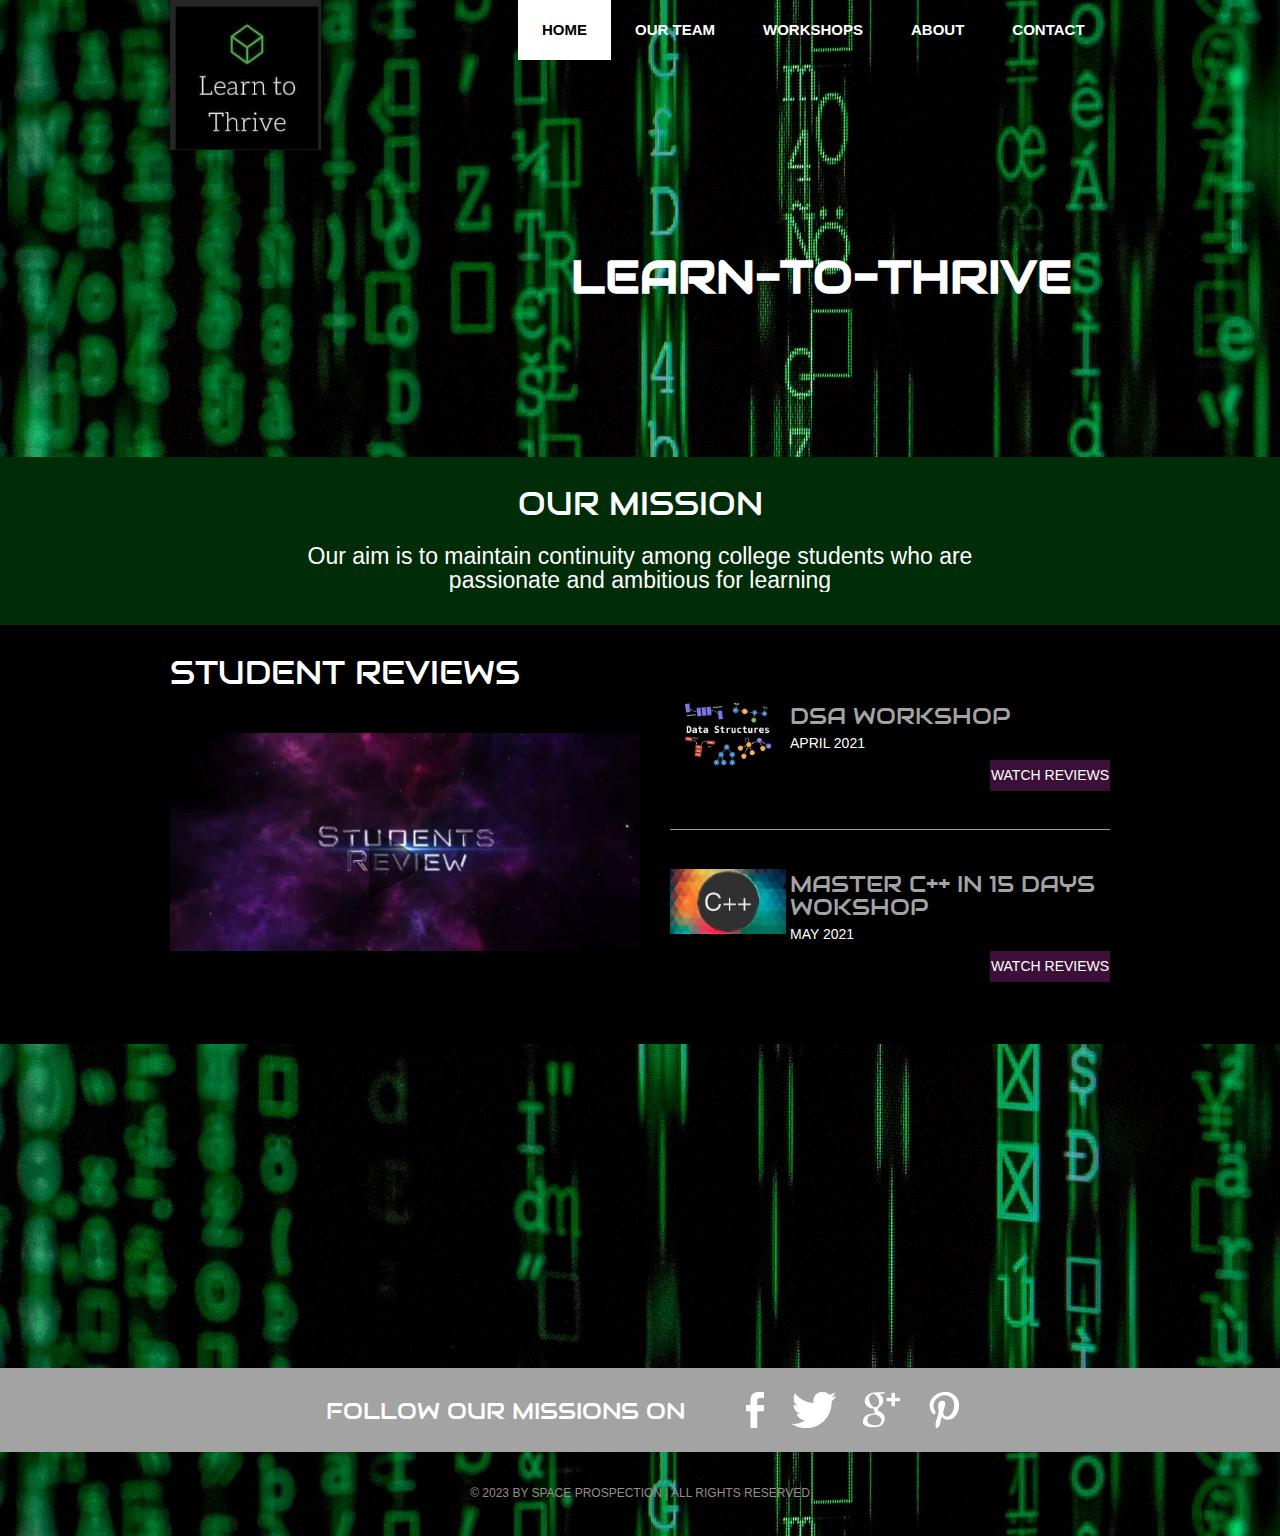
==== commit c8ead98d: "Update index.html" ====
--- a/index.html
+++ b/index.html
@@ -29,7 +29,7 @@
 						<!-- </ul> -->
 					</li>
 					<li class="menu">
-						<a href="blog.html">Blog</a>
+						<a href="blog.html">About</a>
 						<!-- <ul class="secondary"> -->
 							<!-- <li> -->
 								<!-- <a href="singlepost.html">Single post</a> -->
@@ -97,6 +97,17 @@
 					</ul>
 				</div>
 			</div>
+			<!-- <div class="body">
+				<div>
+					<h1>OUR MISSION</h1>
+					<p>Our aim is to maintain continuity among college students who are passionate and ambitious for learning</p> -->
+					<!-- <video width="600" height="240" controls> -->
+						<!-- <source src="images/1.mp4" type="video/mp4"> -->
+						<!-- <source src="images/1.ogg" type="video/ogg"> -->
+					  <!-- Your browser does not support the video tag. -->
+					<!-- </video> -->
+				<!-- </div> -->
+			<!-- </div> -->
 		</div>
 		<div id="footer">
 			<div class="connect">
@@ -118,4 +129,4 @@
 		</div>
 	</div>
 </body>
-</html>+</html>
